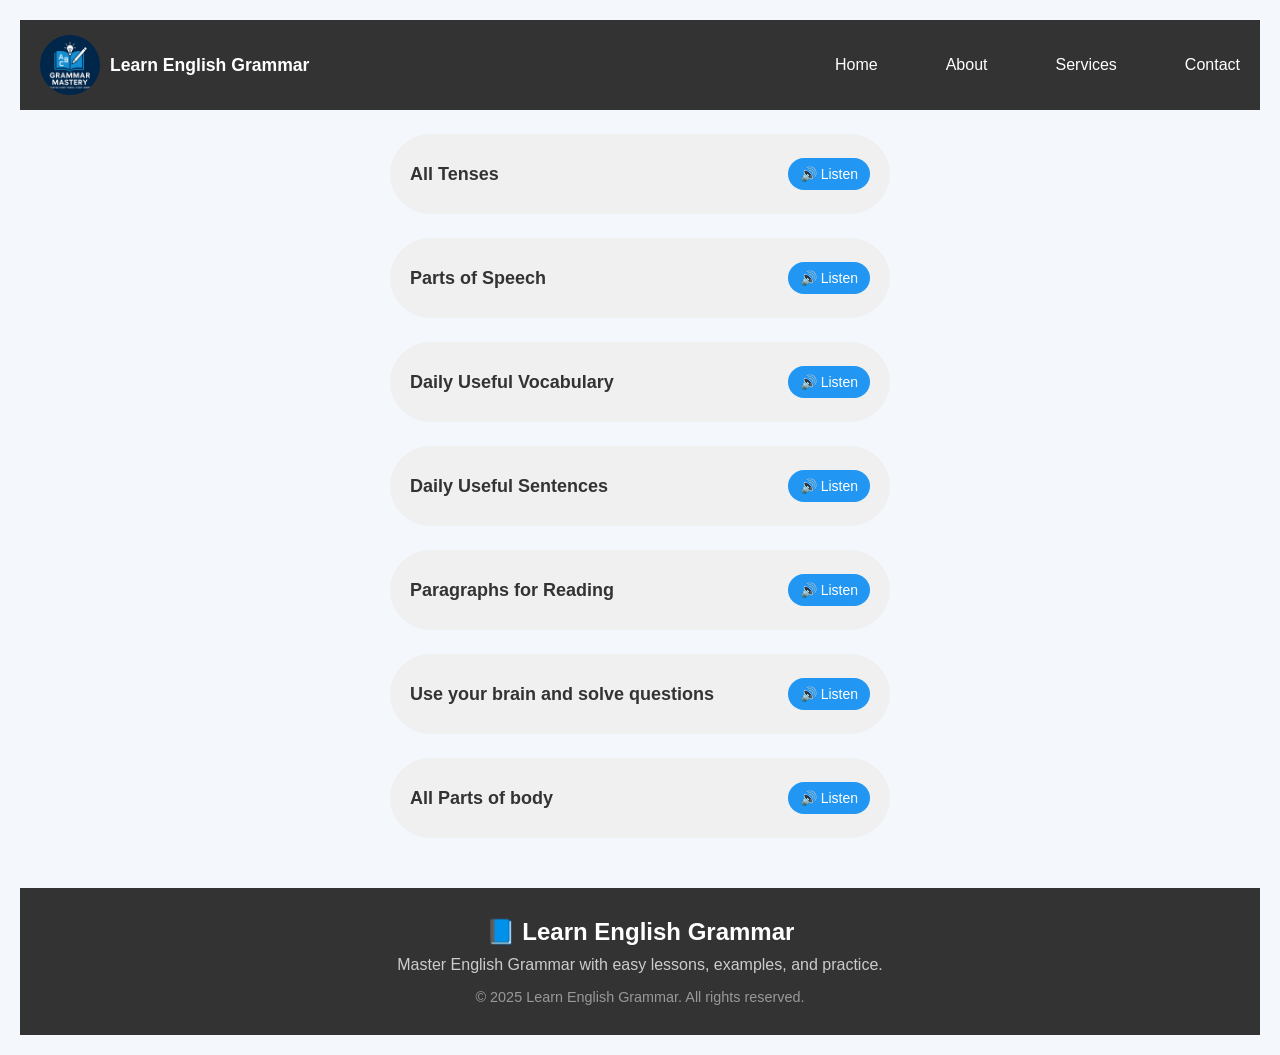
==== index.html @ c97ece5c "file name chaged to index" ====
<!DOCTYPE html>
<html lang="en">
<head>
  <meta charset="UTF-8" />
  <meta name="viewport" content="width=device-width, initial-scale=1.0" />
  <title>English grammar</title>
  <link rel="stylesheet" href="eng.css" />
</head>
<body>

    <nav class="navbar">
        <div class="logo">
          <img src="logo.jpeg" alt="Logo" class="logo-img">
          <span>Learn English Grammar</span>
        </div>
        
        <button class="toggle-btn" id="toggleBtn">&#9776;</button>
        
        <ul class="nav-links" id="navLinks">
          <li><a href="eng.html">Home</a></li>
          <li><a href="#">About</a></li>
          <li><a href="#">Services</a></li>
          <li><a href="#">Contact</a></li>
        </ul>
      </nav>

      
      
      <div class="list-item" data-link="tens.html">
        <span class="item-text">All Tenses</span>
        <button>🔊 Listen</button>
      </div>
      
      <div class="list-item" data-link="part-of-speach.html">
        <span class="item-text">Parts of Speech</span>
        <button>🔊 Listen</button>
      </div>
      
      <div class="list-item" data-link="Vocabulary.html">
        <span class="item-text">Daily Useful Vocabulary</span>
        <button>🔊 Listen</button>
      </div>
      
      <div class="list-item" data-link="sentance.html">
        <span class="item-text">Daily Useful Sentences</span>
        <button>🔊 Listen</button>
      </div>
      
      <div class="list-item" data-link="Paragraph.html">
        <span class="item-text">Paragraphs for Reading</span>
        <button>🔊 Listen</button>
      </div>
      
      <div class="list-item" data-link="MCQ.html">
        <span class="item-text">Use your brain and solve questions</span>
        <button>🔊 Listen</button>
      </div>


      <div class="list-item" data-link="part-of-body.html">
        <span class="item-text">All Parts of body</span>
        <button>🔊 Listen</button>
      </div>










  <footer class="footer">
  <div class="footer-content">
    <div class="footer-logo">📘 Learn English Grammar</div>
    <p class="footer-text">Master English Grammar with easy lessons, examples, and practice.</p>
   
    <p class="footer-copy">© 2025 Learn English Grammar. All rights reserved.</p>
  </div>
</footer>

  </body>
  <script src="eng.js"></script>
</html>
---- eng.css ----
* {
  margin: 0;
  padding: 0;
  box-sizing: border-box;
}

body {
  font-family: Arial, sans-serif;
}



/* ================ NAVBAR ========== */


.navbar {
  background-color: #333;
  color: white;
  padding: 15px 20px;
  display: flex;
  justify-content: space-between;
  align-items: center;
  position: relative;
  

}

.logo {
  display: flex;
  align-items: center;
  gap: 10px;
  font-size: 1.5rem;
  font-weight: bold;
}

.logo-img {
  width: 60px;
  height: 60px;
  object-fit: contain;
  border-radius: 3rem;
}

.nav-links {
  list-style: none;
  display: flex;
  gap: 20px;
  margin-right: 15rem;
}

.nav-links li a {
  text-decoration: none;
  color: white;
  font-size: 1rem;
  transition: color 0.3s ease;
  margin-left: 3rem;
}

.nav-links li a:hover {
  color: #37b141;
  text-decoration: underline;
}

.toggle-btn {
  display: none;
  background: none;
  font-size: 24px;
  border: none;
  color: white;
  cursor: pointer;
 
}

/* Mobile Navbar */
@media (max-width: 768px) {
  .toggle-btn {
    display: block;
  }
  .nav-links {
    flex-direction: column;
    position: absolute;
    top: 70px;
    left: 0;
    background-color: #333;
    width: 100%;
    display: none;
    padding: 15px 0;
  }
  .nav-links li {
    text-align: center;
    margin: 10px 0;
  }
  .nav-links.active {
    display: flex;
  }
  .nav-links li a {
    margin-left: 0;
    font-size: 1.1rem;
  }
}


/* ========== LIST ITEMS ========== */
.list-item {
  margin: 1.5rem auto;
  background-color: #f0f0f0;
  height: 5rem;
  border-radius: 5rem;
  display: flex;
  align-items: center;
  justify-content: space-between;
  padding: 0 20px;
  max-width: 500px;
  font-size: 18px;
  font-weight: bold;
  text-align: center;
  transition: transform 0.3s ease, box-shadow 0.3s ease;
  cursor: pointer; /* now cursor is always pointer */
}

.list-item:hover {
  transform: scale(1.05);
  box-shadow: 0 10px 20px rgba(0, 0, 0, 0.1);
}


.list-item a {
  text-decoration: none;
  color: black;
  flex: 1;
}

.list-item a:hover {
  text-decoration: underline;
}

.list-item button {
  background-color: #2196f3;
  color: white;
  border: none;
  padding: 8px 12px;
  border-radius: 20px;
  cursor: pointer;
  font-size: 14px;
  transition: background-color 0.3s ease;
}

.list-item button:hover {
  background-color: #1976d2;
}

/* Mobile List Items */
@media (max-width: 600px) {
  .list-item {
    flex-direction: column;
    height: auto;
    padding: 10px;
    text-align: center;
    gap: 10px;
  }
  .list-item a {
    font-size: 1rem;
  }
  .list-item button {
    font-size: 0.9rem;
    padding: 6px 10px;
  }
}

/*========== Tenses Area ==============*/

body {
  font-family: Arial, sans-serif;
  margin: 0;
  padding: 0;
  background: #f4f4f4;
}

.title {
  text-align: center;
  margin: 20px 0;
  color: #333;
}

.grid-container {
  display: -moz-inline-grid; /* 🔹 aapki request ke mutabiq same rakha */
  grid-template-columns: repeat(auto-fill, minmax(350px, 1fr));
  gap: 20px;
  width: 55rem;
  margin: 0 auto;
  justify-items: center;
}

.tense-card {
  background: white;
  padding: 20px;
  border-radius: 10px;
  width: 100%;
  border: 1px solid #ddd;
  box-shadow: 0 4px 6px rgba(0,0,0,0.1);
  cursor: pointer;
  transition: all 0.3s ease;
  margin-top: 1rem;
}

.tense-card:hover {
  transform: translateY(-5px);
  box-shadow: 0 4px 8px rgba(0, 0, 0, 0.1);
}

.tense-card h2 {
  margin-top: 0;
  color: #2c3e50;
  display: flex;
  justify-content: space-between;
  align-items: center;
  font-size: 1rem;
}

.details {
  display: none;
  margin-top: 10px;
  padding-top: 10px;
  border-top: 1px solid #eee;
  animation: fadeIn 0.5s ease forwards;
}

@keyframes fadeIn {
  from { opacity: 0; transform: translateY(-10px); }
  to { opacity: 1; transform: translateY(0); }
}

.listen-btn {
  background: none;
  border: none;
  cursor: pointer;
  font-size: 1.2rem;
  color: #3498db;
  padding: 5px;
  border-radius: 50%;
  width: 36px;
  height: 36px;
  display: flex;
  align-items: center;
  justify-content: center;
  transition: all 0.2s;
}

.listen-btn:hover {
  background-color: #e1f0fa;
  color: #101011;
}

/* 📱 Mobile (max-width: 600px) */
@media (max-width: 600px) {
  .grid-container {
    grid-template-columns: 1fr;
    width: 95%; /* responsive width */
  }

  .tense-card {
    padding: 15px;
  }

  .tense-card h2 {
    font-size: 0.9rem;
  }
}

/* 📱 Tablet (601px - 900px) */
@media (min-width: 601px) and (max-width: 900px) {
  .grid-container {
    grid-template-columns: 1fr 1fr;
    width: 95%;
  }

  .tense-card {
    padding: 18px;
  }
}

/* 💻 Desktop (above 900px) */
@media (min-width: 901px) {
  .grid-container {
    grid-template-columns: repeat(auto-fill, minmax(300px, 1fr));
    width: 90%;
    max-width: 1200px;
  }
}







/*====================== vocabulary Areaaaa =================================*/

/* Base Styles - EXACTLY matching your original */
body {
  font-family: Arial, sans-serif;
  margin: 0;
  padding: 20px;
  background-color: #f4f4f4;
}

/* Navigation */

/* .navbar {
  background-color: #2c3e50;
  color: white;
  padding: 1rem;
  display: flex;
  justify-content: space-between;
  align-items: center;
  box-shadow: 0 2px 5px rgba(0,0,0,0.1);
  position: sticky;
  top: 0;
  z-index: 100;
} */

/* .logo {
  display: flex;
  align-items: center;
  gap: 10px;
}

.logo-img {
  height: 40px;
  width: 40px;
  border-radius: 50%;
  object-fit: cover;
} */

.logo span {
  font-weight: 600;
  font-size: 1.1rem;
}

.toggle-btn {
  background: none;
  border: none;
  color: white;
  font-size: 1.5rem;
  cursor: pointer;
  display: none;
}

.nav-links {
  display: flex;
  list-style: none;
  gap: 20px;
  margin: 0;
  padding: 0;
}

.nav-links a {
  color: white;
  text-decoration: none;
  font-weight: 500;
  transition: color 0.3s;
}

.nav-links a:hover {
  color: #3498db;
}

/* Main Content */
.title {
  text-align: center;
  color: #2c3e50;
  margin: 2rem 0;
  font-size: 2rem;
}

.table-container {
  /* max-width: 1200px; */
  margin: 0 auto 2rem;
  padding: 1rem;
  background: white;
  border-radius: 8px;
  box-shadow: 0 2px 10px rgba(0,0,0,0.1);
  overflow-x: auto;
}

table {
  width: 100%;
  border-collapse: collapse;
  margin: 1rem 0;
}

th, td {
  padding: 12px 15px;
  text-align: left;
  border-bottom: 1px solid #e0e0e0;
}

th {
  background-color: #3498db;
  color: white;
  font-weight: 600;
  position: sticky;
  top: 60px;
}

tr:hover {
  background-color: #f8f9fa;
}

/* Listen Button */
.listen-btn {
  background: #e74c3c;
  color: white;
  border: none;
  padding: 8px 12px;
  border-radius: 4px;
  cursor: pointer;
  font-size: 0.9rem;
  transition: all 0.3s;
  display: inline-flex;
  align-items: center;
  gap: 5px;
}

.listen-btn:hover {
  background: #c0392b;
  transform: translateY(-1px);
}

/* Category Styling */
.category-heading {
  background-color: #ecf0f1;
  cursor: pointer;
  transition: background-color 0.3s;
}

.category-heading:hover {
  background-color: #d6eaf8;
}

.category-heading h2 {
  margin: 0;
  padding: 12px 15px;
  color: #2c3e50;
  font-size: 1.2rem;
  display: flex;
  align-items: center;
}

.toggle-icon {
  margin-right: 10px;
  transition: transform 0.3s;
}

.category-heading.active .toggle-icon {
  transform: rotate(45deg);
}

.category-content {
  display: none;
}

.category-content.show {
  display: table-row;
}

/* Footer */
.footer {
  background-color: #2c3e50;
  color: white;
  padding: 2rem 1rem;
  text-align: center;
  margin-top: 2rem;
}

.footer-content {
  max-width: 1200px;
  margin: 0 auto;
}

.footer-logo {
  font-size: 1.5rem;
  font-weight: 600;
  margin-bottom: 1rem;
}

.footer-text {
  margin-bottom: 1rem;
  color: #bdc3c7;
}

.footer-copy {
  color: #7f8c8d;
  font-size: 0.9rem;
}

/* Responsive Adjustments */
@media (max-width: 768px) {
  .toggle-btn {
    display: block;
  }

  .nav-links {
    position: fixed;
    top: 70px;
    left: 0;
    width: 100%;
    background-color: #2c3e50;
    flex-direction: column;
    align-items: center;
    padding: 1rem 0;
    gap: 15px;
    transform: translateY(-100%);
    transition: transform 0.3s ease;
    z-index: 99;
  }

  .nav-links.active {
    transform: translateY(0);
  }

  th {
    top: 120px;
  }
}

@media (max-width: 600px) {
  body {
    padding: 20px; /* Matching your original body padding */
  }

  .table-container {
    padding: 15px; /* Matching your original padding */
    border-radius: 8px; /* Matching your original */
  }

  table {
    display: block;
  }

  thead {
    display: none;
  }

  tbody {
    display: block;
  }

  tr {
    display: block;
    margin-bottom: 1rem;
    border: 1px solid #ddd;
    border-radius: 4px;
  }

  td {
    display: flex;
    justify-content: space-between;
    padding: 10px;
    text-align: right;
    border-bottom: 1px solid #eee;
  }

  td::before {
    content: attr(data-label);
    font-weight: bold;
    margin-right: auto;
    text-align: left;
    padding-right: 1rem;
  }

  .listen-btn {
    width: 100%;
    justify-content: center;
  }

  .category-heading h2 {
    font-size: 1rem;
    padding: 10px;
  }

  th {
    top: 70px;
  }
}

@media (max-width: 400px) {
  .logo span {
    font-size: 0.9rem;
  }

  td {
    font-size: 0.9rem;
  }
}
/*============================= paragraph Areaaa =================*/


body {
  font-family: Arial, sans-serif;
  background: #f4f7fb;
  margin: 0;
  padding: 20px;
  color: #333;
}

.title {
  text-align: center;
  color: #444;
  margin-bottom: 20px;
}

.container {
  display: grid;
  grid-template-columns: 1fr;
  gap: 20px;
}

.box {
  background: white;
  padding: 20px;
  border-radius: 12px;
  box-shadow: 0 4px 8px rgba(0,0,0,0.1);
  transition: transform 0.2s;
}

.box:hover {
  transform: translateY(-5px);
}

h2 {
  margin-top: 0;
  color: #0056b3;
}

.read-btn {
  margin-top: 15px;
  padding: 10px 15px;
  border: none;
  border-radius: 8px;
  background: #0056b3;
  color: white;
  font-size: 14px;
  cursor: pointer;
  transition: background 0.3s;
}

.read-btn:hover {
  background: #003d80;
}

/*=========================== MCQ Areaaaaa ========================*/

.quiz-container {
  max-width: 1000px;
  margin: 20px auto;
  display: grid;
  grid-template-columns: repeat(3, 1fr); /* desktop pe 3 div */
  gap: 20px;
}

.question-box {
  border: 1px solid #ccc;
  border-radius: 8px;
  padding: 15px;
  background: #fff;
  box-shadow: 0 2px 5px rgba(0,0,0,0.1);
}

.question-box h4 {
  margin-bottom: 10px;
}

.options button {
  display: block;
  width: 100%;
  margin: 5px 0;
  padding: 8px;
  border: 1px solid #aaa;
  border-radius: 5px;
  cursor: pointer;
  background: #f9f9f9;
  transition: 0.2s;
}

.options button:hover { background: #eee; }
.correct { background: #28a745 !important; color: #fff; }
.wrong { background: #dc3545 !important; color: #fff; }

.result {
  margin-top: 8px;
  font-weight: bold;
}

.score-box {
  max-width: 400px;
  margin: 30px auto;
  padding: 15px;
  background: #f1f1f1;
  border-radius: 8px;
  text-align: center;
  font-size: 18px;
  font-weight: bold;
}

#scoreBox {
  margin-top: 20px;
  text-align: center;
  font-size: 18px;
}

#resetBtn {
  margin-left: 15px;
  padding: 8px 16px;
  background: #3498db;
  border: none;
  border-radius: 6px;
  color: white;
  font-size: 16px;
  cursor: pointer;
  transition: 0.3s;
}

#resetBtn:hover {
  background: #2980b9;
  transform: scale(1.05);
}

/* 🔹 Responsive Design */
@media (max-width: 900px) {
  .quiz-container {
    grid-template-columns: repeat(2, 1fr); /* tablet pe 2 columns */
  }
}

@media (max-width: 600px) {
  .quiz-container {
    grid-template-columns: 1fr; /* mobile pe 1 column */
  }
}


/* ======================== parts of body =======================*/








































/* ==================== FOOTER ============================= */
.footer {
  background-color: #333;
  color: #fff;
  padding: 30px 20px;
  text-align: center;
  margin-top: 50px;
 
}

.footer-logo {
  font-size: 1.5rem;
  font-weight: bold;
  margin-bottom: 10px;
}

.footer-text {
  font-size: 1rem;
  margin-bottom: 15px;
  color: #ccc;
}

.footer-copy {
  font-size: 0.9rem;
  color: #999;
}

/* Responsive Footer */
@media (max-width: 480px) {
  .footer {
    padding: 20px 10px;
  }
  .footer-logo {
    font-size: 1.3rem;
  }
  .footer-text {
    font-size: 0.9rem;
  }
  .footer-copy {
    font-size: 0.8rem;
  }
}

@media (min-width: 481px) and (max-width: 768px) {
  .footer {
    padding: 25px 15px;
  }
}
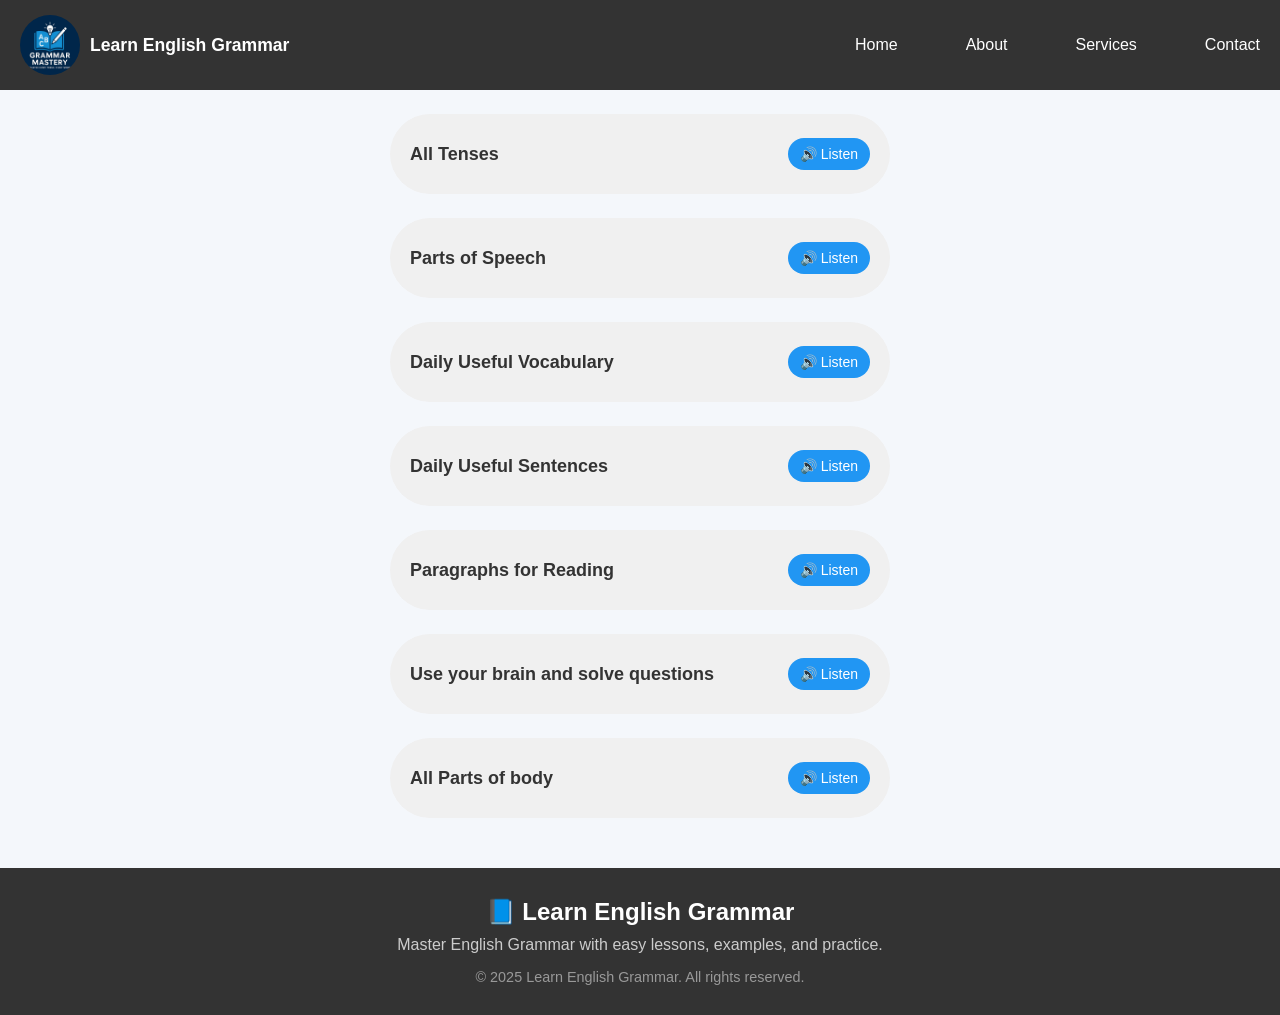
==== commit 6104ef83: "set navbar error" ====
--- a/index.html
+++ b/index.html
@@ -17,7 +17,7 @@
         <button class="toggle-btn" id="toggleBtn">&#9776;</button>
         
         <ul class="nav-links" id="navLinks">
-          <li><a href="eng.html">Home</a></li>
+          <li><a href="index.html">Home</a></li>
           <li><a href="#">About</a></li>
           <li><a href="#">Services</a></li>
           <li><a href="#">Contact</a></li>
--- a/eng.css
+++ b/eng.css
@@ -501,7 +501,7 @@
 
   .nav-links {
     position: fixed;
-    top: 70px;
+    
     left: 0;
     width: 100%;
     background-color: #2c3e50;
@@ -509,13 +509,13 @@
     align-items: center;
     padding: 1rem 0;
     gap: 15px;
-    transform: translateY(-100%);
+    transform: translateX(-100%);
     transition: transform 0.3s ease;
     z-index: 99;
   }
 
   .nav-links.active {
-    transform: translateY(0);
+    transform: translateX(0);
   }
 
   th {
@@ -525,7 +525,7 @@
 
 @media (max-width: 600px) {
   body {
-    padding: 20px; /* Matching your original body padding */
+    padding: 0px; /* Matching your original body padding */
   }
 
   .table-container {
@@ -599,7 +599,7 @@
   font-family: Arial, sans-serif;
   background: #f4f7fb;
   margin: 0;
-  padding: 20px;
+  padding: 0px;
   color: #333;
 }
 
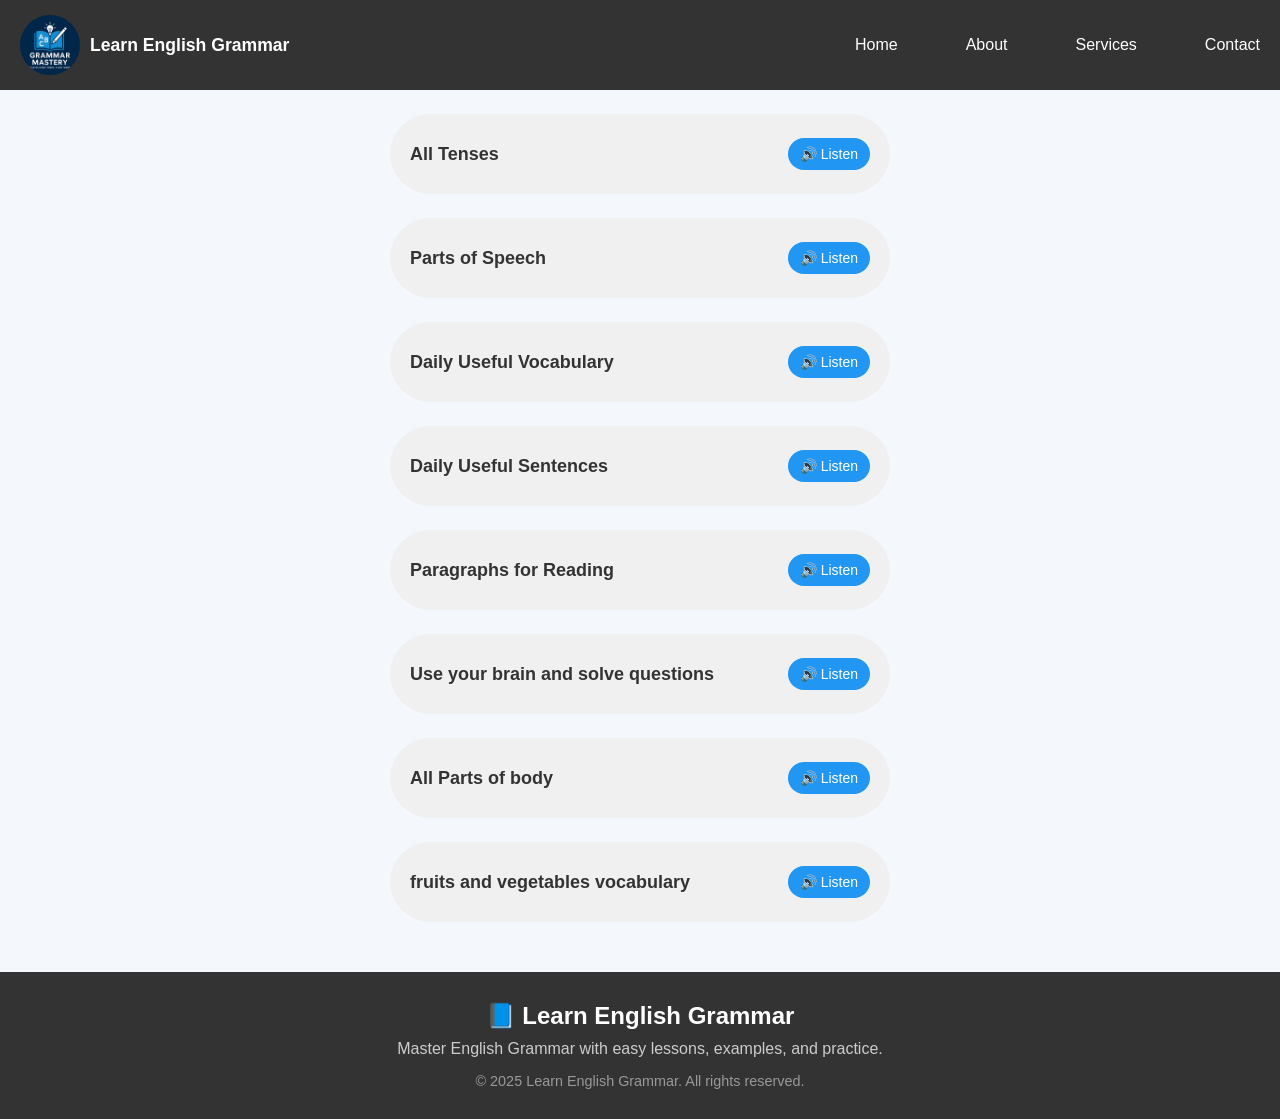
==== commit b56b5e4b: "add one file" ====
--- a/index.html
+++ b/index.html
@@ -18,9 +18,9 @@
         
         <ul class="nav-links" id="navLinks">
           <li><a href="index.html">Home</a></li>
-          <li><a href="#">About</a></li>
-          <li><a href="#">Services</a></li>
-          <li><a href="#">Contact</a></li>
+          <li><a href="about.html">About</a></li>
+          <li><a href="Services.html">Services</a></li>
+          <li><a href="contact.html">Contact</a></li>
         </ul>
       </nav>
 
@@ -62,6 +62,10 @@
         <button>🔊 Listen</button>
       </div>
 
+      <div class="list-item" data-link="fruits.html">
+        <span class="item-text">fruits and vegetables vocabulary</span>
+        <button>🔊 Listen</button>
+      </div>
 
 
 
--- a/eng.css
+++ b/eng.css
@@ -463,35 +463,7 @@
   display: table-row;
 }
 
-/* Footer */
-.footer {
-  background-color: #2c3e50;
-  color: white;
-  padding: 2rem 1rem;
-  text-align: center;
-  margin-top: 2rem;
-}
-
-.footer-content {
-  max-width: 1200px;
-  margin: 0 auto;
-}
-
-.footer-logo {
-  font-size: 1.5rem;
-  font-weight: 600;
-  margin-bottom: 1rem;
-}
-
-.footer-text {
-  margin-bottom: 1rem;
-  color: #bdc3c7;
-}
-
-.footer-copy {
-  color: #7f8c8d;
-  font-size: 0.9rem;
-}
+
 
 /* Responsive Adjustments */
 @media (max-width: 768px) {
@@ -592,6 +564,9 @@
     font-size: 0.9rem;
   }
 }
+
+
+
 /*============================= paragraph Areaaa =================*/
 
 
@@ -738,8 +713,21 @@
   }
 }
 
-
-/* ======================== parts of body =======================*/
+/*=============================  fruits and vagitabes ===================== */
+
+
+
+
+
+
+
+
+
+
+
+
+
+
 
 
 
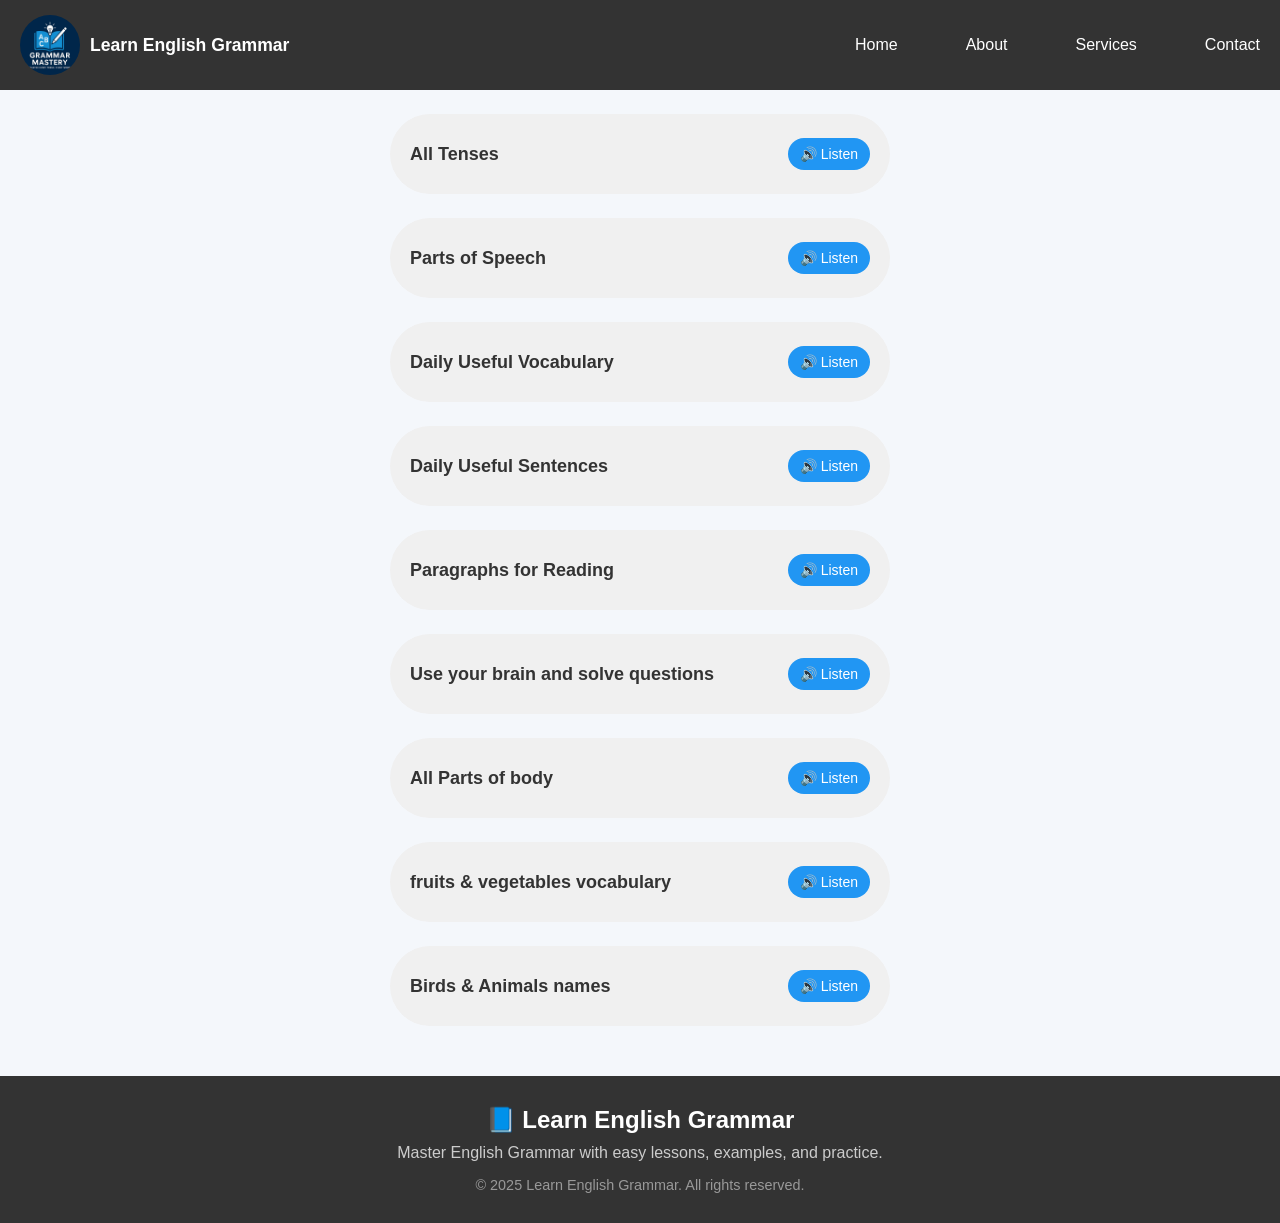
==== commit 7d04a20d: "add on more catagery" ====
--- a/index.html
+++ b/index.html
@@ -63,10 +63,15 @@
       </div>
 
       <div class="list-item" data-link="fruits.html">
-        <span class="item-text">fruits and vegetables vocabulary</span>
+        <span class="item-text">fruits & vegetables vocabulary</span>
         <button>🔊 Listen</button>
       </div>
 
+
+      <div class="list-item" data-link="Birds-animals.html">
+        <span class="item-text">Birds & Animals names</span>
+        <button>🔊 Listen</button>
+      </div>
 
 
 
